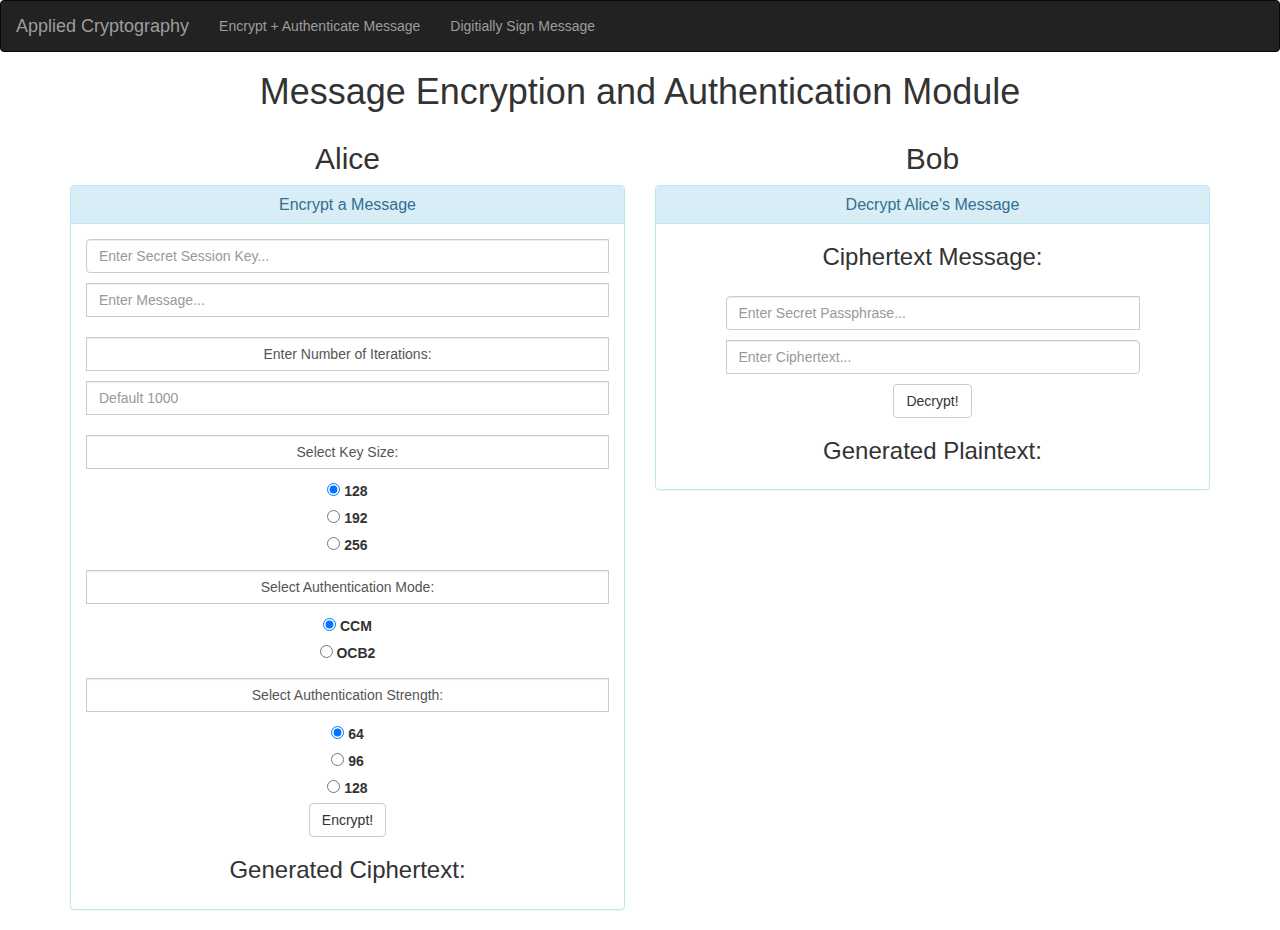
==== index.html @ 250b9fd5 "message encryption and authorization module complete" ====
<head>
  <link rel="stylesheet" href="https://maxcdn.bootstrapcdn.com/bootstrap/3.3.7/css/bootstrap.min.css">
  <script src="https://ajax.googleapis.com/ajax/libs/jquery/3.3.1/jquery.min.js"></script>
  <script src="https://maxcdn.bootstrapcdn.com/bootstrap/3.3.7/js/bootstrap.min.js"></script>
  <script src="crypto.js"></script>
  <script type="text/javascript" src="http://bitwiseshiftleft.github.io/sjcl/sjcl.js"></script>

    <style>
        .input-group .form-control {
            margin-bottom: 10px;
        }
    </style>
</head> 
<body>
    <nav class="navbar navbar-inverse">
      <div class="container-fluid">
        <div class="navbar-header">
            <ul class="nav navbar-nav">
            <li><a class="navbar-brand" href="#">Applied Cryptography</a></li>
            <li ><a href="index.html">Encrypt + Authenticate Message</a></li>
            <li ><a href="index_temp.html">Digitially Sign Message</a></li>
          </ul>
        </div>
      </div>
    </nav>
    
    
    
    <h1 align="center">Message Encryption and Authentication Module</h1>
    <div class="container">
        <!--<div class="btn-group col-sm-12" align="center">
          <button type="button" class="btn btn-primary dropdown-toggle" data-toggle="dropdown" aria-haspopup="true" aria-expanded="false">
            Desired Level of Security <span class="caret"></span>
          </button>
          <ul class="dropdown-menu">
            <li><a href="#" data-value="IND">IND</a></li>
            <li><a href="#" data-value="IND-CPA">IND-CPA</a></li>
            <li><a href="#" data-value="IND-CCA">IND-CCA</a></li>
            <li><a href="#" data-value="all">All Levels</a></li>
          </ul>
        </div> -->
        
        <div class="row" align="center">
            <div id="alice" class="col-sm-12 col-md-6">
                <h2> Alice </h2>
                <div class="panel panel-info IND-CPA">
                  <div class="panel-heading">
                    <h3 class="panel-title">Encrypt a Message</h3>
                  </div>
                  <div class="panel-body">
                        <div class="input-group">
                            <input type="password" id="passphrase" class="form-control" placeholder="Enter Secret Session Key...">
                            <input type="text" id="plaintext" class="form-control" placeholder="Enter Message...">
                            <h5 class="form-control">Enter Number of Iterations: </h5>
                            <input type="numeric" id="iterations" class="form-control" placeholder="Default 1000">
                            <h5 class="form-control">Select Key Size: </h5>
                            <div class="form-check">
                                <input class="form-check-input" name="keysize" type="radio" id="ks128" value="128" checked>
                                <label class="form-check-label" for="ks128">128</label>
                            </div>
                            <div class="form-check">
                                <input class="form-check-input" name="keysize" type="radio" id="ks192" value="192">
                                <label class="form-check-label" for="ks192">192</label>
                            </div>
                            <div class="form-check">
                                <input class="form-check-input" name="keysize" type="radio" id="ks256" value="256">
                                <label class="form-check-label" for="ks256">256</label>
                            </div>
                            
                            <h5 class="form-control">Select Authentication Mode: </h5>
                            <div class="form-check">
                                <input class="form-check-input" name="authmode" type="radio" id="ccm" value="ccm" checked>
                                <label class="form-check-label" for="ccm">CCM</label>
                            </div>
                            <div class="form-check">
                                <input class="form-check-input" name="authmode" type="radio" id="ocb2" value="ocb2">
                                <label class="form-check-label" for="ocb2">OCB2</label>
                            </div>
                                                        
                            <h5 class="form-control">Select Authentication Strength: </h5>
                            <div class="form-check">
                                <input class="form-check-input" name="tag" type="radio" id="tag64" value="64" checked>
                                <label class="form-check-label" for="tag64">64</label>
                            </div>
                            <div class="form-check">
                                <input class="form-check-input" name="tag" type="radio" id="tag96" value="96">
                                <label class="form-check-label" for="tag96">96</label>
                            </div>
                            <div class="form-check">
                                <input class="form-check-input" name="tag" type="radio" id="tag128" value="128">
                                <label class="form-check-label" for="tag128">128</label>
                            </div>
                            
                          <span class="form-check">
                            <button id="encryption" class="btn btn-default" type="button">Encrypt!</button>
                          </span>
                        </div><!-- /input-group -->
                      
                        <h3>Generated Ciphertext: </h3>
                        <p id="ciphertext"></p>
                  </div>
                </div> <!-- end top panel -->
                
            </div> <!-- End Alice-->

            <div id="bob" class="col-sm-12 col-md-6">
                <h2> Bob </h2>
                <div class="panel panel-info">
                    <div class="panel-heading">
                        <h3 class="panel-title">Decrypt Alice's Message</h3>
                    </div>
                
                    <h3>Ciphertext Message: </h3>
                    <p id="messageFromAlice"></p>
                    
                    <div class="panel-body">
                        <div class="input-group">
                            <input type="password" id="bobPassphrase" class="form-control" placeholder="Enter Secret Passphrase...">
                            <input type="text" id="bobCiphertext" class="form-control" placeholder="Enter Ciphertext...">
                        </div><!-- /input-group -->
                        <span class="form-check">
                            <button id="decryption" class="btn btn-default" type="button">Decrypt!</button>
                          </span>
                      
                        <h3>Generated Plaintext: </h3>
                        <p id="decryptedPlaintext"></p>
                  </div>
                </div>
            </div> <!-- End Bob-->
        </div>
    </div>
</body>
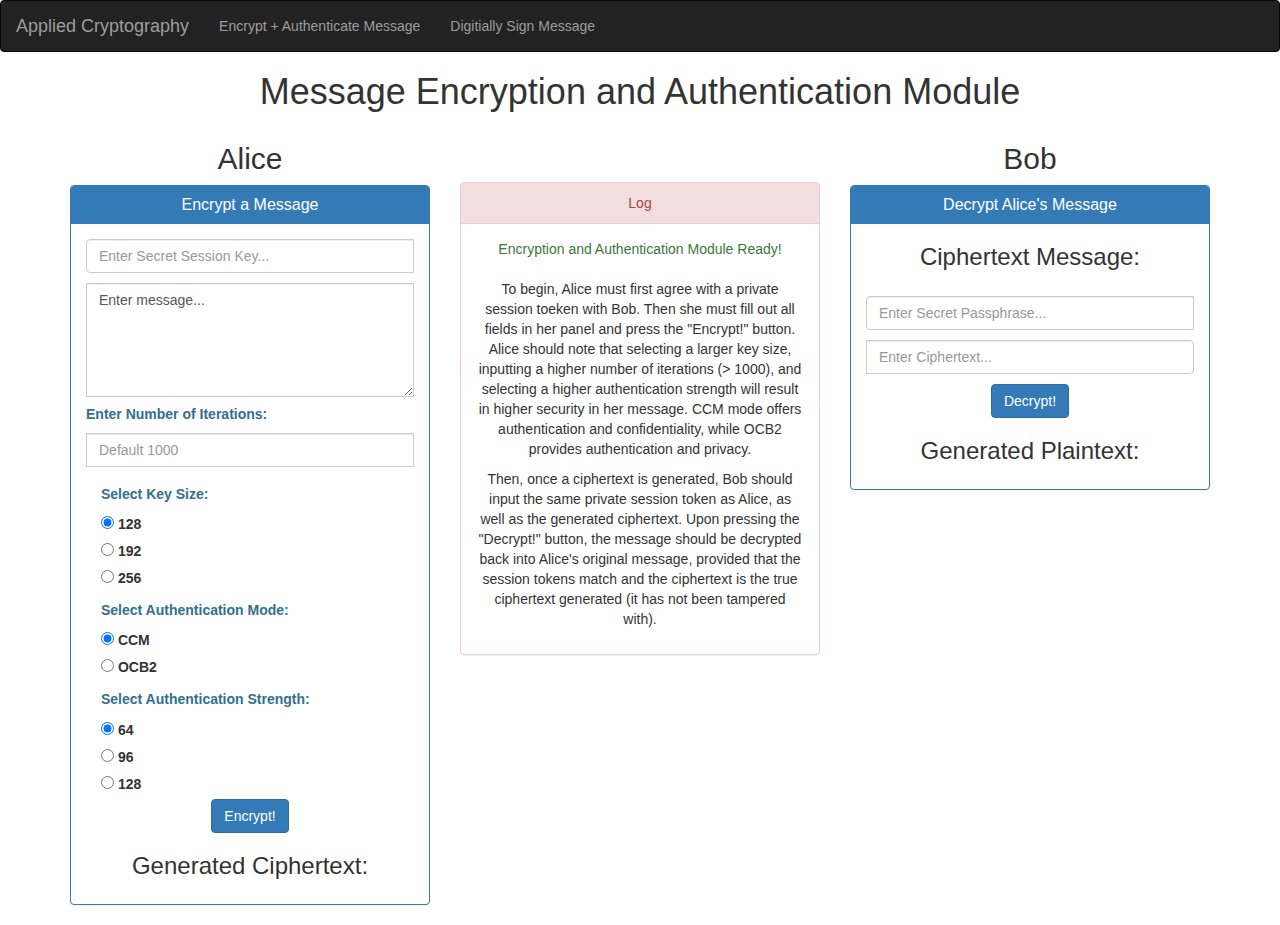
==== commit 56f385d8: "added log to second module" ====
--- a/index.html
+++ b/index.html
@@ -41,19 +41,21 @@
         </div> -->
         
         <div class="row" align="center">
-            <div id="alice" class="col-sm-12 col-md-6">
+            <div id="alice" class="col-sm-12 col-md-4">
                 <h2> Alice </h2>
-                <div class="panel panel-info IND-CPA">
+                <div class="panel panel-primary">
                   <div class="panel-heading">
                     <h3 class="panel-title">Encrypt a Message</h3>
                   </div>
                   <div class="panel-body">
                         <div class="input-group">
                             <input type="password" id="passphrase" class="form-control" placeholder="Enter Secret Session Key...">
-                            <input type="text" id="plaintext" class="form-control" placeholder="Enter Message...">
-                            <h5 class="form-control">Enter Number of Iterations: </h5>
+                            <textarea type="text" id="plaintext" class="form-control" placeholder="Enter Message..." rows="5">Enter message...</textarea>
+                            <h5 class="text-info" align="left"><b>Enter Number of Iterations: </b></h5>
                             <input type="numeric" id="iterations" class="form-control" placeholder="Default 1000">
-                            <h5 class="form-control">Select Key Size: </h5>
+                            
+                            <div class="col-sm-12" align="left">
+                            <h5 class="text-info"><b>Select Key Size: </b></h5>
                             <div class="form-check">
                                 <input class="form-check-input" name="keysize" type="radio" id="ks128" value="128" checked>
                                 <label class="form-check-label" for="ks128">128</label>
@@ -66,8 +68,10 @@
                                 <input class="form-check-input" name="keysize" type="radio" id="ks256" value="256">
                                 <label class="form-check-label" for="ks256">256</label>
                             </div>
+                            </div>
                             
-                            <h5 class="form-control">Select Authentication Mode: </h5>
+                            <div class="col-sm-12" align="left">
+                            <h5 class="text-info"><b>Select Authentication Mode: </b></h5>
                             <div class="form-check">
                                 <input class="form-check-input" name="authmode" type="radio" id="ccm" value="ccm" checked>
                                 <label class="form-check-label" for="ccm">CCM</label>
@@ -76,8 +80,10 @@
                                 <input class="form-check-input" name="authmode" type="radio" id="ocb2" value="ocb2">
                                 <label class="form-check-label" for="ocb2">OCB2</label>
                             </div>
-                                                        
-                            <h5 class="form-control">Select Authentication Strength: </h5>
+                            </div>
+                              
+                            <div class="col-sm-12" align="left">
+                            <h5 class="text-info"><b>Select Authentication Strength: </b></h5>
                             <div class="form-check">
                                 <input class="form-check-input" name="tag" type="radio" id="tag64" value="64" checked>
                                 <label class="form-check-label" for="tag64">64</label>
@@ -90,9 +96,10 @@
                                 <input class="form-check-input" name="tag" type="radio" id="tag128" value="128">
                                 <label class="form-check-label" for="tag128">128</label>
                             </div>
-                            
+                            </div>
+                                
                           <span class="form-check">
-                            <button id="encryption" class="btn btn-default" type="button">Encrypt!</button>
+                            <button id="encryption" class="btn btn-primary" type="button">Encrypt!</button>
                           </span>
                         </div><!-- /input-group -->
                       
@@ -102,10 +109,34 @@
                 </div> <!-- end top panel -->
                 
             </div> <!-- End Alice-->
+            
+            
+            <div class="col-sm-12 col-md-4" align="center">
+              <br> <br> <br>
+                  <div class="panel panel-danger">
+                    <div class="panel-heading">Log</div>
+                    <div id='log' class="panel-body">
+                      <span class='text-success'> Encryption and Authentication Module Ready! </span> <br><br>
+                        <p>To begin, Alice must first agree with a private session toeken with Bob. Then she must fill out all
+                          fields in her panel and press the "Encrypt!" button. Alice should note that selecting a larger key size, inputting
+                          a higher number of iterations (> 1000), and selecting a higher authentication strength will result in higher 
+                          security in her message. CCM mode offers authentication and confidentiality, while OCB2 provides authentication 
+                          and privacy.
+                      </p>
+                        <p> Then, once a ciphertext is generated, Bob should input the same private session token as Alice, as well as the 
+                            generated ciphertext. Upon pressing the "Decrypt!" button, the message should be decrypted back into Alice's 
+                            original message, provided that the session tokens match and the ciphertext is the true ciphertext generated (it has
+                            not been tampered with).
+                        </p>
+                    </div>
+                  </div>
+              </div>
+            
+            
 
-            <div id="bob" class="col-sm-12 col-md-6">
+            <div id="bob" class="col-sm-12 col-md-4">
                 <h2> Bob </h2>
-                <div class="panel panel-info">
+                <div class="panel panel-primary">
                     <div class="panel-heading">
                         <h3 class="panel-title">Decrypt Alice's Message</h3>
                     </div>
@@ -119,7 +150,7 @@
                             <input type="text" id="bobCiphertext" class="form-control" placeholder="Enter Ciphertext...">
                         </div><!-- /input-group -->
                         <span class="form-check">
-                            <button id="decryption" class="btn btn-default" type="button">Decrypt!</button>
+                            <button id="decryption" class="btn btn-primary" type="button">Decrypt!</button>
                           </span>
                       
                         <h3>Generated Plaintext: </h3>
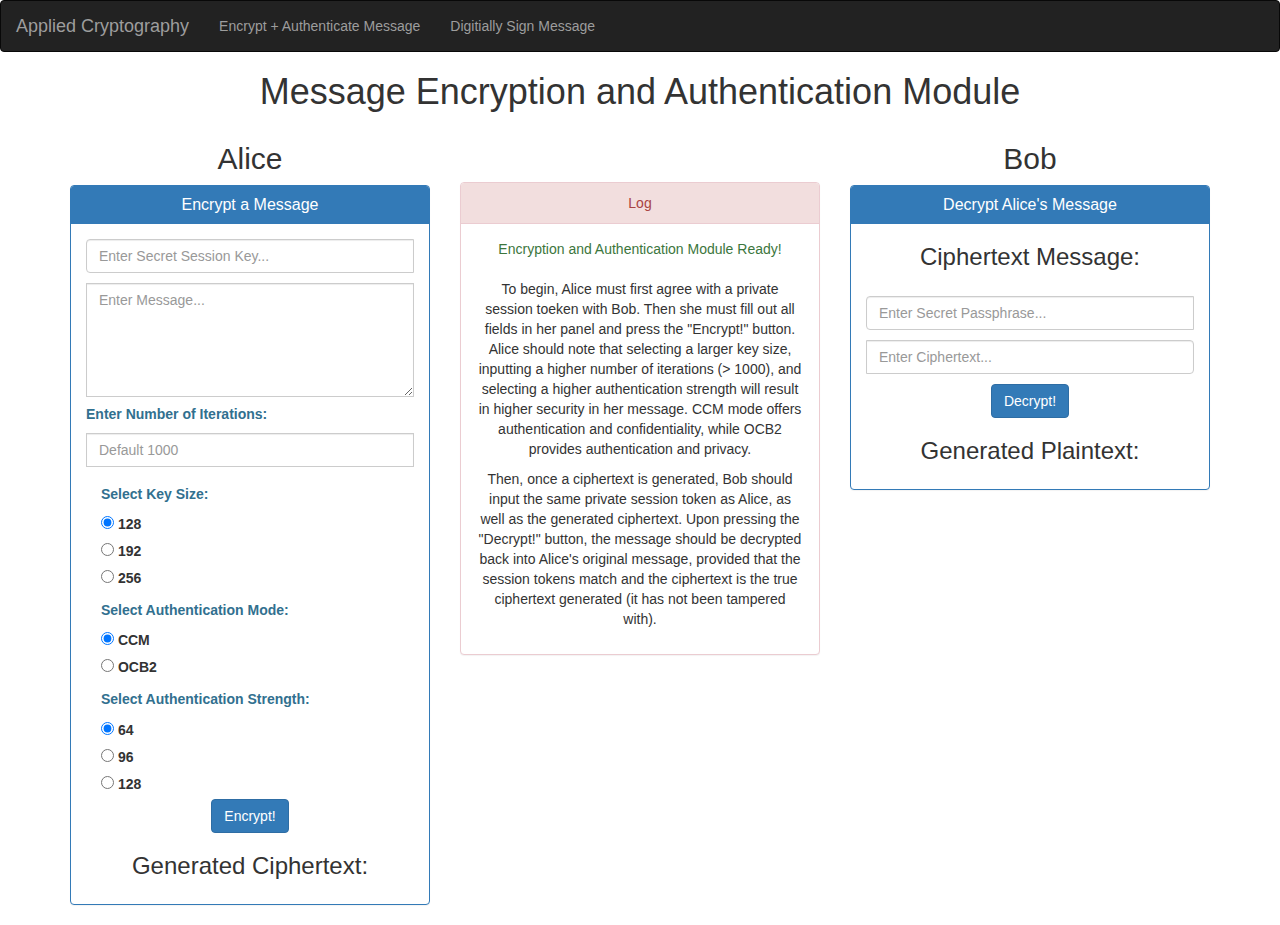
==== commit 0074cbab: "small change to textarea placeholder" ====
--- a/index.html
+++ b/index.html
@@ -50,7 +50,7 @@
                   <div class="panel-body">
                         <div class="input-group">
                             <input type="password" id="passphrase" class="form-control" placeholder="Enter Secret Session Key...">
-                            <textarea type="text" id="plaintext" class="form-control" placeholder="Enter Message..." rows="5">Enter message...</textarea>
+                            <textarea type="text" id="plaintext" class="form-control" placeholder="Enter Message..." rows="5"></textarea>
                             <h5 class="text-info" align="left"><b>Enter Number of Iterations: </b></h5>
                             <input type="numeric" id="iterations" class="form-control" placeholder="Default 1000">
                             
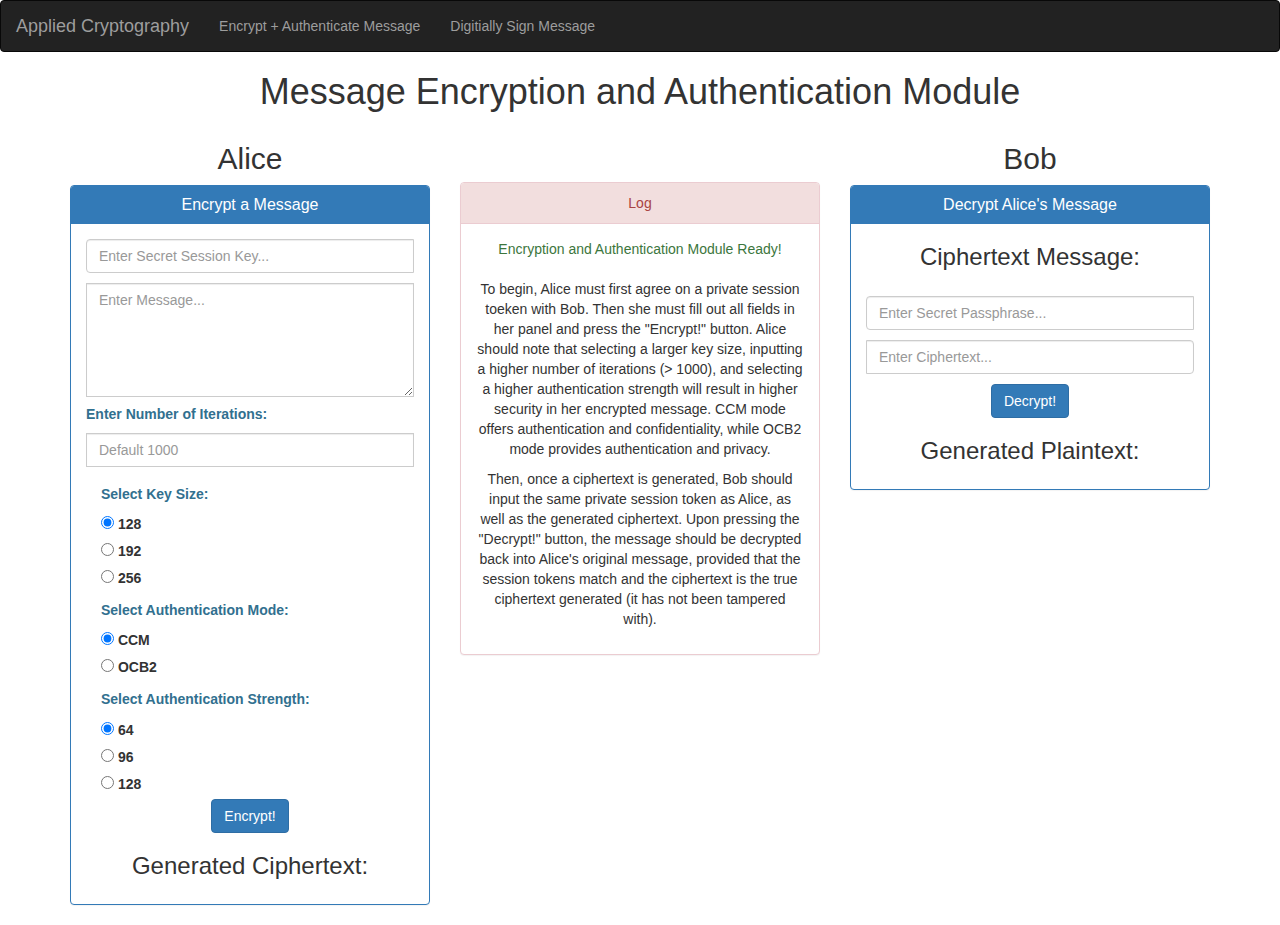
==== commit 662686b3: "code cleanup" ====
--- a/index.html
+++ b/index.html
@@ -28,17 +28,6 @@
     
     <h1 align="center">Message Encryption and Authentication Module</h1>
     <div class="container">
-        <!--<div class="btn-group col-sm-12" align="center">
-          <button type="button" class="btn btn-primary dropdown-toggle" data-toggle="dropdown" aria-haspopup="true" aria-expanded="false">
-            Desired Level of Security <span class="caret"></span>
-          </button>
-          <ul class="dropdown-menu">
-            <li><a href="#" data-value="IND">IND</a></li>
-            <li><a href="#" data-value="IND-CPA">IND-CPA</a></li>
-            <li><a href="#" data-value="IND-CCA">IND-CCA</a></li>
-            <li><a href="#" data-value="all">All Levels</a></li>
-          </ul>
-        </div> -->
         
         <div class="row" align="center">
             <div id="alice" class="col-sm-12 col-md-4">
@@ -117,11 +106,10 @@
                     <div class="panel-heading">Log</div>
                     <div id='log' class="panel-body">
                       <span class='text-success'> Encryption and Authentication Module Ready! </span> <br><br>
-                        <p>To begin, Alice must first agree with a private session toeken with Bob. Then she must fill out all
+                        <p>To begin, Alice must first agree on a private session toeken with Bob. Then she must fill out all
                           fields in her panel and press the "Encrypt!" button. Alice should note that selecting a larger key size, inputting
                           a higher number of iterations (> 1000), and selecting a higher authentication strength will result in higher 
-                          security in her message. CCM mode offers authentication and confidentiality, while OCB2 provides authentication 
-                          and privacy.
+                          security in her encrypted message. CCM mode offers authentication and confidentiality, while OCB2 mode provides authentication and privacy.
                       </p>
                         <p> Then, once a ciphertext is generated, Bob should input the same private session token as Alice, as well as the 
                             generated ciphertext. Upon pressing the "Decrypt!" button, the message should be decrypted back into Alice's 
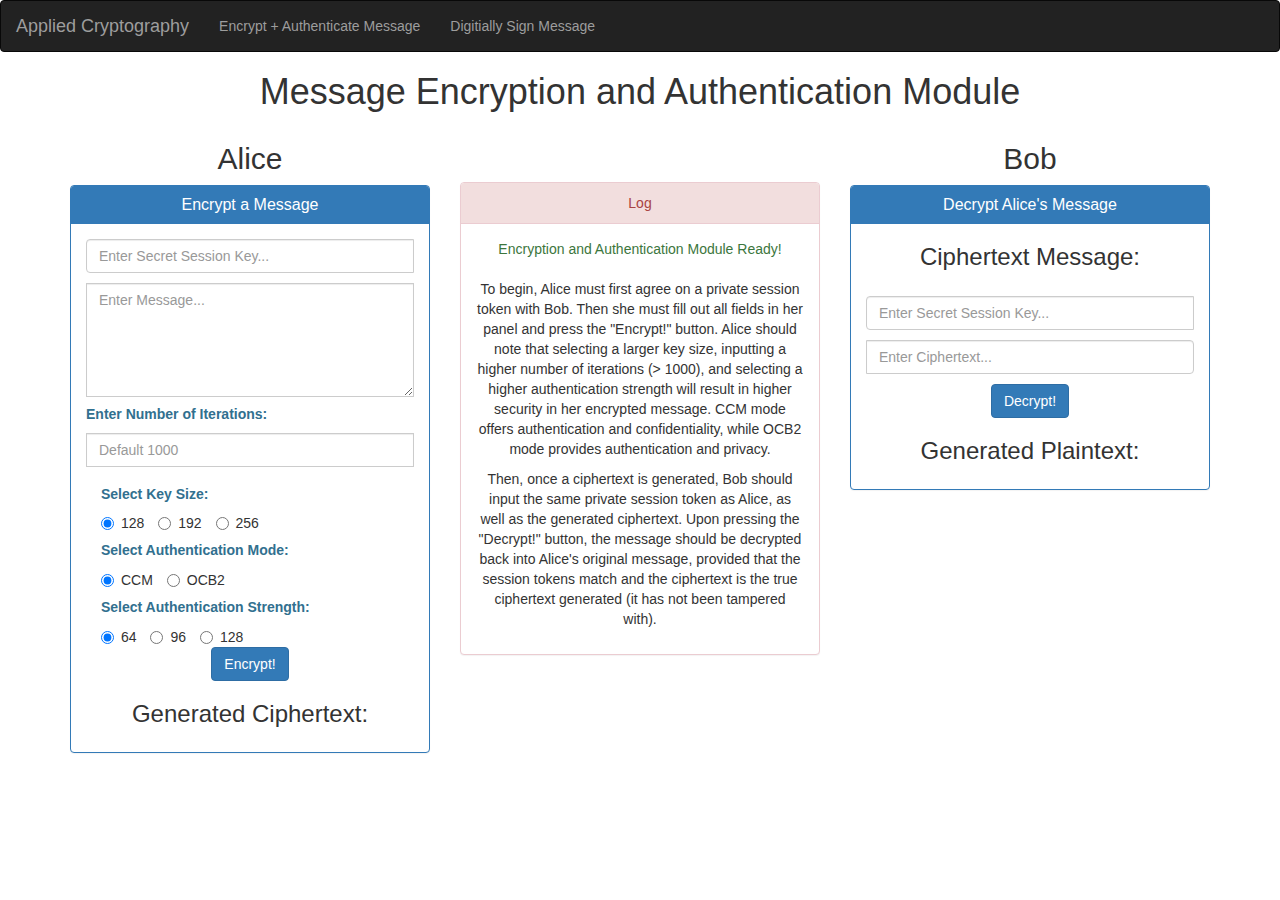
==== commit aa6e694b: "fixed UI" ====
--- a/index.html
+++ b/index.html
@@ -45,46 +45,44 @@
                             
                             <div class="col-sm-12" align="left">
                             <h5 class="text-info"><b>Select Key Size: </b></h5>
-                            <div class="form-check">
-                                <input class="form-check-input" name="keysize" type="radio" id="ks128" value="128" checked>
-                                <label class="form-check-label" for="ks128">128</label>
-                            </div>
-                            <div class="form-check">
-                                <input class="form-check-input" name="keysize" type="radio" id="ks192" value="192">
-                                <label class="form-check-label" for="ks192">192</label>
-                            </div>
-                            <div class="form-check">
-                                <input class="form-check-input" name="keysize" type="radio" id="ks256" value="256">
-                                <label class="form-check-label" for="ks256">256</label>
-                            </div>
+                            
+                                <label class="radio-inline" for="ks128">
+                                <input name="keysize" type="radio" id="ks128" value="128" checked>128</label>
+                            
+                                
+                                <label class="radio-inline" for="ks192">
+                                <input name="keysize" type="radio" id="ks192" value="192">192</label>
+                            
+                                <label class="radio-inline" for="ks256">
+                                <input name="keysize" type="radio" id="ks256" value="256">256</label>
+                            
                             </div>
                             
                             <div class="col-sm-12" align="left">
                             <h5 class="text-info"><b>Select Authentication Mode: </b></h5>
-                            <div class="form-check">
-                                <input class="form-check-input" name="authmode" type="radio" id="ccm" value="ccm" checked>
-                                <label class="form-check-label" for="ccm">CCM</label>
-                            </div>
-                            <div class="form-check">
-                                <input class="form-check-input" name="authmode" type="radio" id="ocb2" value="ocb2">
-                                <label class="form-check-label" for="ocb2">OCB2</label>
-                            </div>
+                            
+                                <label class="radio-inline" for="ccm">
+                                <input name="authmode" type="radio" id="ccm" value="ccm" checked>CCM</label>
+                            
+                                
+                                <label class="radio-inline" for="ocb2">
+                                <input name="authmode" type="radio" id="ocb2" value="ocb2">OCB2</label>
+                           
                             </div>
                               
                             <div class="col-sm-12" align="left">
                             <h5 class="text-info"><b>Select Authentication Strength: </b></h5>
-                            <div class="form-check">
-                                <input class="form-check-input" name="tag" type="radio" id="tag64" value="64" checked>
-                                <label class="form-check-label" for="tag64">64</label>
-                            </div>
-                            <div class="form-check">
-                                <input class="form-check-input" name="tag" type="radio" id="tag96" value="96">
-                                <label class="form-check-label" for="tag96">96</label>
-                            </div>
-                            <div class="form-check">
-                                <input class="form-check-input" name="tag" type="radio" id="tag128" value="128">
-                                <label class="form-check-label" for="tag128">128</label>
-                            </div>
+                                <label class="radio-inline" for="tag64">
+                                <input name="tag" type="radio" id="tag64" value="64" checked>64
+                                </label>
+                            
+                                <label class="radio-inline" for="tag96">
+                                <input name="tag" type="radio" id="tag96" value="96">96</label>
+                            
+                                
+                                <label class="radio-inline" for="tag128">
+                                <input name="tag" type="radio" id="tag128" value="128">128</label>
+                            
                             </div>
                                 
                           <span class="form-check">
@@ -106,7 +104,7 @@
                     <div class="panel-heading">Log</div>
                     <div id='log' class="panel-body">
                       <span class='text-success'> Encryption and Authentication Module Ready! </span> <br><br>
-                        <p>To begin, Alice must first agree on a private session toeken with Bob. Then she must fill out all
+                        <p>To begin, Alice must first agree on a private session token with Bob. Then she must fill out all
                           fields in her panel and press the "Encrypt!" button. Alice should note that selecting a larger key size, inputting
                           a higher number of iterations (> 1000), and selecting a higher authentication strength will result in higher 
                           security in her encrypted message. CCM mode offers authentication and confidentiality, while OCB2 mode provides authentication and privacy.
@@ -134,7 +132,7 @@
                     
                     <div class="panel-body">
                         <div class="input-group">
-                            <input type="password" id="bobPassphrase" class="form-control" placeholder="Enter Secret Passphrase...">
+                            <input type="password" id="bobPassphrase" class="form-control" placeholder="Enter Secret Session Key...">
                             <input type="text" id="bobCiphertext" class="form-control" placeholder="Enter Ciphertext...">
                         </div><!-- /input-group -->
                         <span class="form-check">
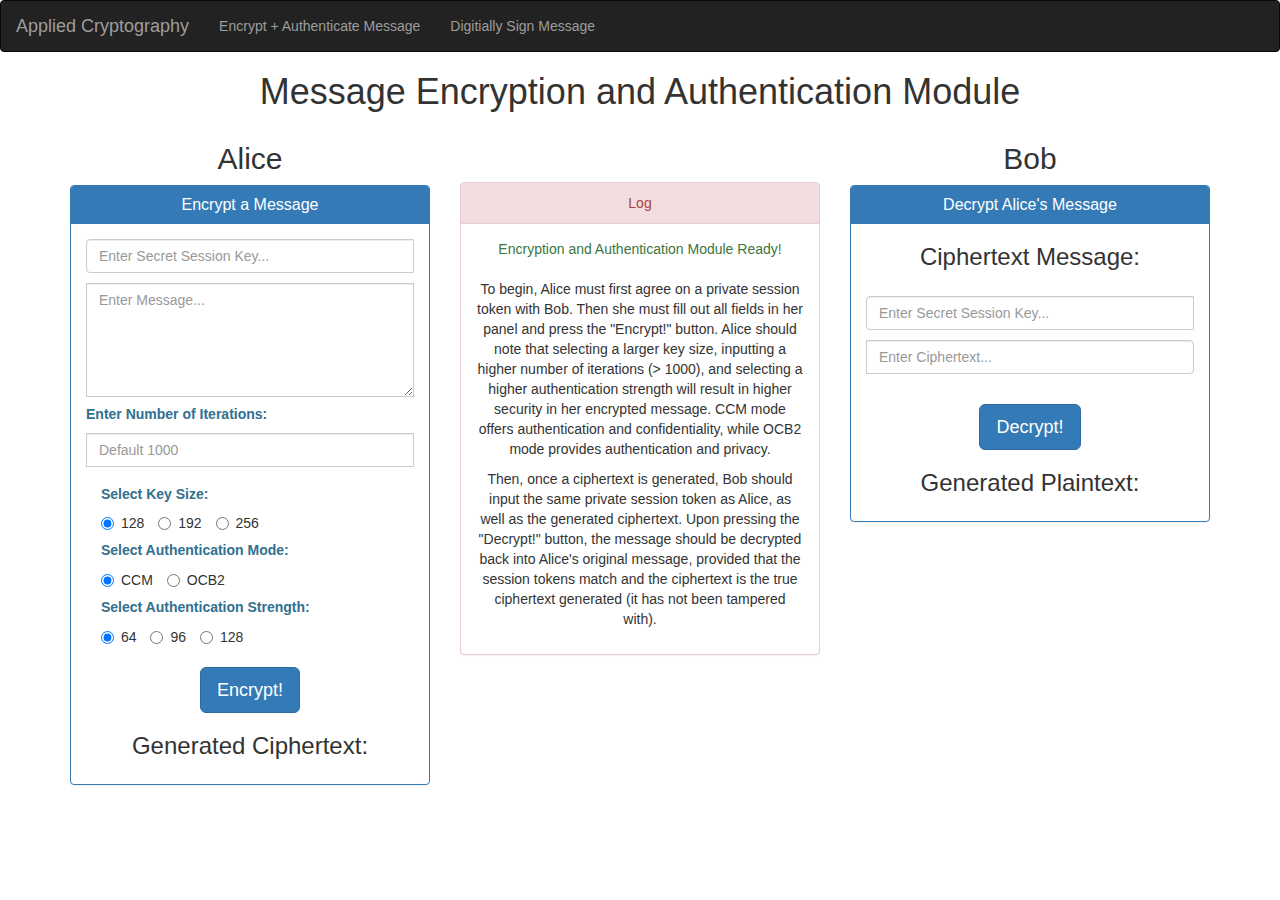
==== commit 4c55f88c: "final commit, hopefully. everything working now. verification takes a message, a public key, and a s" ====
--- a/index.html
+++ b/index.html
@@ -1,4 +1,5 @@
 <head>
+  <link rel="stylesheet" type="text/css" href="proj_style.css">
   <link rel="stylesheet" href="https://maxcdn.bootstrapcdn.com/bootstrap/3.3.7/css/bootstrap.min.css">
   <script src="https://ajax.googleapis.com/ajax/libs/jquery/3.3.1/jquery.min.js"></script>
   <script src="https://maxcdn.bootstrapcdn.com/bootstrap/3.3.7/js/bootstrap.min.js"></script>
@@ -10,7 +11,7 @@
             margin-bottom: 10px;
         }
     </style>
-</head> 
+</head>
 <body>
     <nav class="navbar navbar-inverse">
       <div class="container-fluid">
@@ -23,12 +24,12 @@
         </div>
       </div>
     </nav>
-    
-    
-    
+
+
+
     <h1 align="center">Message Encryption and Authentication Module</h1>
     <div class="container">
-        
+
         <div class="row" align="center">
             <div id="alice" class="col-sm-12 col-md-4">
                 <h2> Alice </h2>
@@ -42,62 +43,63 @@
                             <textarea type="text" id="plaintext" class="form-control" placeholder="Enter Message..." rows="5"></textarea>
                             <h5 class="text-info" align="left"><b>Enter Number of Iterations: </b></h5>
                             <input type="numeric" id="iterations" class="form-control" placeholder="Default 1000">
-                            
+
                             <div class="col-sm-12" align="left">
                             <h5 class="text-info"><b>Select Key Size: </b></h5>
-                            
+
                                 <label class="radio-inline" for="ks128">
                                 <input name="keysize" type="radio" id="ks128" value="128" checked>128</label>
-                            
-                                
+
+
                                 <label class="radio-inline" for="ks192">
                                 <input name="keysize" type="radio" id="ks192" value="192">192</label>
-                            
+
                                 <label class="radio-inline" for="ks256">
                                 <input name="keysize" type="radio" id="ks256" value="256">256</label>
-                            
+
                             </div>
-                            
+
                             <div class="col-sm-12" align="left">
                             <h5 class="text-info"><b>Select Authentication Mode: </b></h5>
-                            
+
                                 <label class="radio-inline" for="ccm">
                                 <input name="authmode" type="radio" id="ccm" value="ccm" checked>CCM</label>
-                            
-                                
+
+
                                 <label class="radio-inline" for="ocb2">
                                 <input name="authmode" type="radio" id="ocb2" value="ocb2">OCB2</label>
-                           
+
                             </div>
-                              
+
                             <div class="col-sm-12" align="left">
                             <h5 class="text-info"><b>Select Authentication Strength: </b></h5>
                                 <label class="radio-inline" for="tag64">
                                 <input name="tag" type="radio" id="tag64" value="64" checked>64
                                 </label>
-                            
+
                                 <label class="radio-inline" for="tag96">
                                 <input name="tag" type="radio" id="tag96" value="96">96</label>
-                            
-                                
+
+
                                 <label class="radio-inline" for="tag128">
                                 <input name="tag" type="radio" id="tag128" value="128">128</label>
-                            
+
+                                </br></br>
+
                             </div>
-                                
                           <span class="form-check">
-                            <button id="encryption" class="btn btn-primary" type="button">Encrypt!</button>
+                            <button id="encryption" class="btn btn-primary btn-lg" type="button">Encrypt!</button>
                           </span>
                         </div><!-- /input-group -->
-                      
+
                         <h3>Generated Ciphertext: </h3>
                         <p id="ciphertext"></p>
                   </div>
                 </div> <!-- end top panel -->
-                
+
             </div> <!-- End Alice-->
-            
-            
+
+
             <div class="col-sm-12 col-md-4" align="center">
               <br> <br> <br>
                   <div class="panel panel-danger">
@@ -106,19 +108,19 @@
                       <span class='text-success'> Encryption and Authentication Module Ready! </span> <br><br>
                         <p>To begin, Alice must first agree on a private session token with Bob. Then she must fill out all
                           fields in her panel and press the "Encrypt!" button. Alice should note that selecting a larger key size, inputting
-                          a higher number of iterations (> 1000), and selecting a higher authentication strength will result in higher 
+                          a higher number of iterations (> 1000), and selecting a higher authentication strength will result in higher
                           security in her encrypted message. CCM mode offers authentication and confidentiality, while OCB2 mode provides authentication and privacy.
                       </p>
-                        <p> Then, once a ciphertext is generated, Bob should input the same private session token as Alice, as well as the 
-                            generated ciphertext. Upon pressing the "Decrypt!" button, the message should be decrypted back into Alice's 
+                        <p> Then, once a ciphertext is generated, Bob should input the same private session token as Alice, as well as the
+                            generated ciphertext. Upon pressing the "Decrypt!" button, the message should be decrypted back into Alice's
                             original message, provided that the session tokens match and the ciphertext is the true ciphertext generated (it has
                             not been tampered with).
                         </p>
                     </div>
                   </div>
               </div>
-            
-            
+
+
 
             <div id="bob" class="col-sm-12 col-md-4">
                 <h2> Bob </h2>
@@ -126,19 +128,20 @@
                     <div class="panel-heading">
                         <h3 class="panel-title">Decrypt Alice's Message</h3>
                     </div>
-                
+
                     <h3>Ciphertext Message: </h3>
                     <p id="messageFromAlice"></p>
-                    
+
                     <div class="panel-body">
                         <div class="input-group">
                             <input type="password" id="bobPassphrase" class="form-control" placeholder="Enter Secret Session Key...">
                             <input type="text" id="bobCiphertext" class="form-control" placeholder="Enter Ciphertext...">
                         </div><!-- /input-group -->
                         <span class="form-check">
-                            <button id="decryption" class="btn btn-primary" type="button">Decrypt!</button>
+                          </br>
+                            <button id="decryption" class="btn btn-primary btn-lg" type="button">Decrypt!</button>
                           </span>
-                      
+
                         <h3>Generated Plaintext: </h3>
                         <p id="decryptedPlaintext"></p>
                   </div>
@@ -147,4 +150,3 @@
         </div>
     </div>
 </body>
-
--- a/proj_style.css
+++ b/proj_style.css
@@ -0,0 +1,3 @@
+div {
+    word-wrap: break-word;
+}
